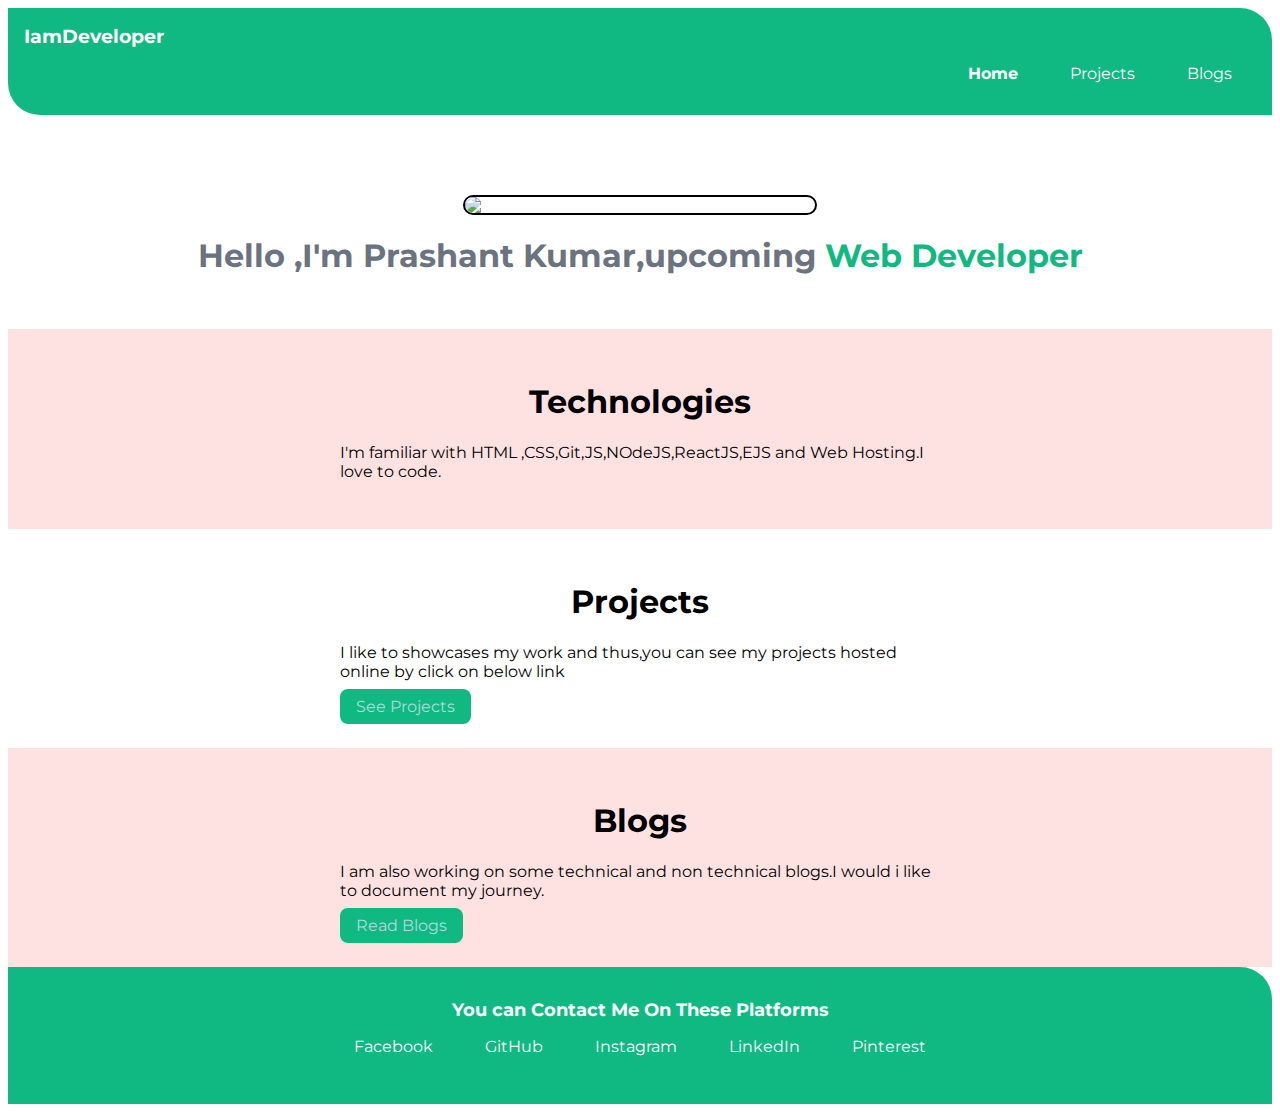
==== index.html @ 024e73de "docs:added" ====
<!DOCTYPE html>
<html lang="en">
<head>
    <meta charset="UTF-8">
    <meta name="viewport" content="width=device-width, initial-scale=1.0">
    <title>Prashant Kumar</title>
    <link rel="shortcut icon" type="image/x-icon" href="/image/favicon.ico">
    <link rel="stylesheet" href="https://use.fontawesome.com/releases/v5.15.1/css/all.css" integrity="sha384-vp86vTRFVJgpjF9jiIGPEEqYqlDwgyBgEF109VFjmqGmIY/Y4HV4d3Gp2irVfcrp" crossorigin="anonymous">
    <link href="styles.css" rel="stylesheet">
</head>
<body>
    <nav class="navigation container">
        <div class="nav-brand">IamDeveloper</div>
        <ul class="list-non-bullet nav-pills">
            <li class="list-item-inline">
                <a class="link link-active" href="/">Home</a>
            </li>
            <li class="list-item-inline">
                <a class="link" href="/projects.html">Projects</a>
            </li>
            <li class="list-item-inline">
                <a class="link" href="blogs.html">Blogs</a>
            </li>
            
        </ul>
    </nav>

    <header class="hero">
        <img class="hero-img" src="/image/prashant.jpg">
        <h1 class="hero-heading">Hello ,I'm Prashant Kumar,upcoming <span class="heading-inverted">Web Developer</span></h1>
    </header>

    <section class="section lp">
        <div class="container container-center">
            <h1>Technologies</h1>
            <p>I'm familiar with HTML ,CSS,Git,JS,NOdeJS,ReactJS,EJS and Web Hosting.I love to code.</p>
        </div>
    </section>

    <section class="section">
        <div class="container container-center">
            <h1>Projects</h1>
            <p>I like to showcases my work and thus,you can see my projects hosted online by click on below link</p>
            <a class="link link-primary" href="/projects.html">See Projects</a>
        </div>
    </section>

    <section class="section lp">
        <div class="container container-center">
            <h1>Blogs</h1>
            <p>I am also working on some technical and non technical blogs.I would i like to document my journey.</p>
            <a class="link link-primary" href="/blogs.html">Read Blogs</a>
        </div>
    </section>

    <footer class="footer" >
        <div class="footer-header">You can Contact Me On These Platforms</div>
        <ul class="social-links list-non-bullet">
            <li class="list-item-inline"><a class="link" href="https://www.facebook.com/prashantks397" ><i class="fab fa-facebook-square"></i> Facebook</a></li>
            <li class="list-item-inline"><a class="link" href="https://github.com/pkumars397" ><i class="fab fa-github-square"></i> GitHub</a></li>
            <li class="list-item-inline"><a class="link" href="https://www.instagram.com/prashant_k_s_397/" ><i class="fab fa-instagram-square"></i> Instagram</a></li>
            <li class="list-item-inline"><a class="link" href="https://www.linkedin.com/in/prashant-kumar-931652156/" ><i class="fab fa-linkedin-in"></i> LinkedIn</a></li>
            <li class="list-item-inline"><a class="link" href="https://in.pinterest.com/Prashant_k_397" ><i class="fab fa-pinterest"></i> Pinterest</a></li>
        </ul>
    </footer>
</body>
</html>
---- styles.css ----
@import url('https://fonts.googleapis.com/css2?family=Montserrat:ital,wght@0,300,400,700,800;1,400&display=swap');

body {
    font-family: 'Montserrat', sans-serif;
}

:root {
    --primary-color: #10B981;
    --dark-grey: #6B7280;
    --light-pink: #FEE2E2;
}

/* container part */

.container {
    /* padding-left: 2rem;
    padding-right: 2rem; */
    padding: 0rem 2rem;
}

.container-center {
    max-width: 600px;
    margin: auto;
}

/* links */
.link {
    
    padding: 0.5rem 1rem;
    text-decoration: none;
}

.link:hover {
    text-decoration: underline;
}

.link-primary {
    background-color: var(--primary-color);
    border-radius: 0.5rem;
    color: rgb(175, 217, 223);
}

.link-secondary {
    color: var(--primary-color);
    border: 1px solid var(--primary-color);
    border-radius: 10px;
}

/* lists */
.list-non-bullet {
    list-style: none;
}

.list-item-inline {
    display: inline;
    padding: 0 0.5rem;
}

ol {
    
    font-weight: bold;
}

ol li span {
    font-weight: normal;
}

/* Nav */

.navigation {
    background-color: var(--primary-color);
    color: white;
    padding: 1rem;
    border-bottom-left-radius: 2rem;
    border-top-right-radius: 2rem;
}

.navigation .nav-brand {
    font-weight: bold;
    font-size: 1.2rem;
}

.navigation .nav-pills {
    text-align: right;

}


.navigation .link {
    color: white;
}

.navigation .link-active {
    font-weight: bold;
}

/* header*/

.hero {
    padding: 2rem;
    padding-top: 5rem;
}

.hero .hero-img {
    width: 350px;
    display: block;
    margin: auto;
    border: 2px solid black;
    border-radius: 4rem;
    max-width:100%;
}

.hero .hero-heading {
    color: var(--dark-grey);
    text-align: center;
}

.hero .hero-heading .heading-inverted {
    color: var(--primary-color);
}


/* section */

.section {
    padding: 2rem;
}

.section h1 {
    text-align: center;

}

.lp {
    background-color: var(--light-pink);
}

/* footer */

.footer {
    background-color: var(--primary-color);
    padding: 2rem 1rem;
    text-align: center;
    color: white;
    border-top-right-radius: 2rem;
}

.footer .footer-header {
    font-weight: bold;
    font-size: large;
}

.footer .link {
    color: white;
}

.footer ul {
    padding-inline-start: 0px;
}
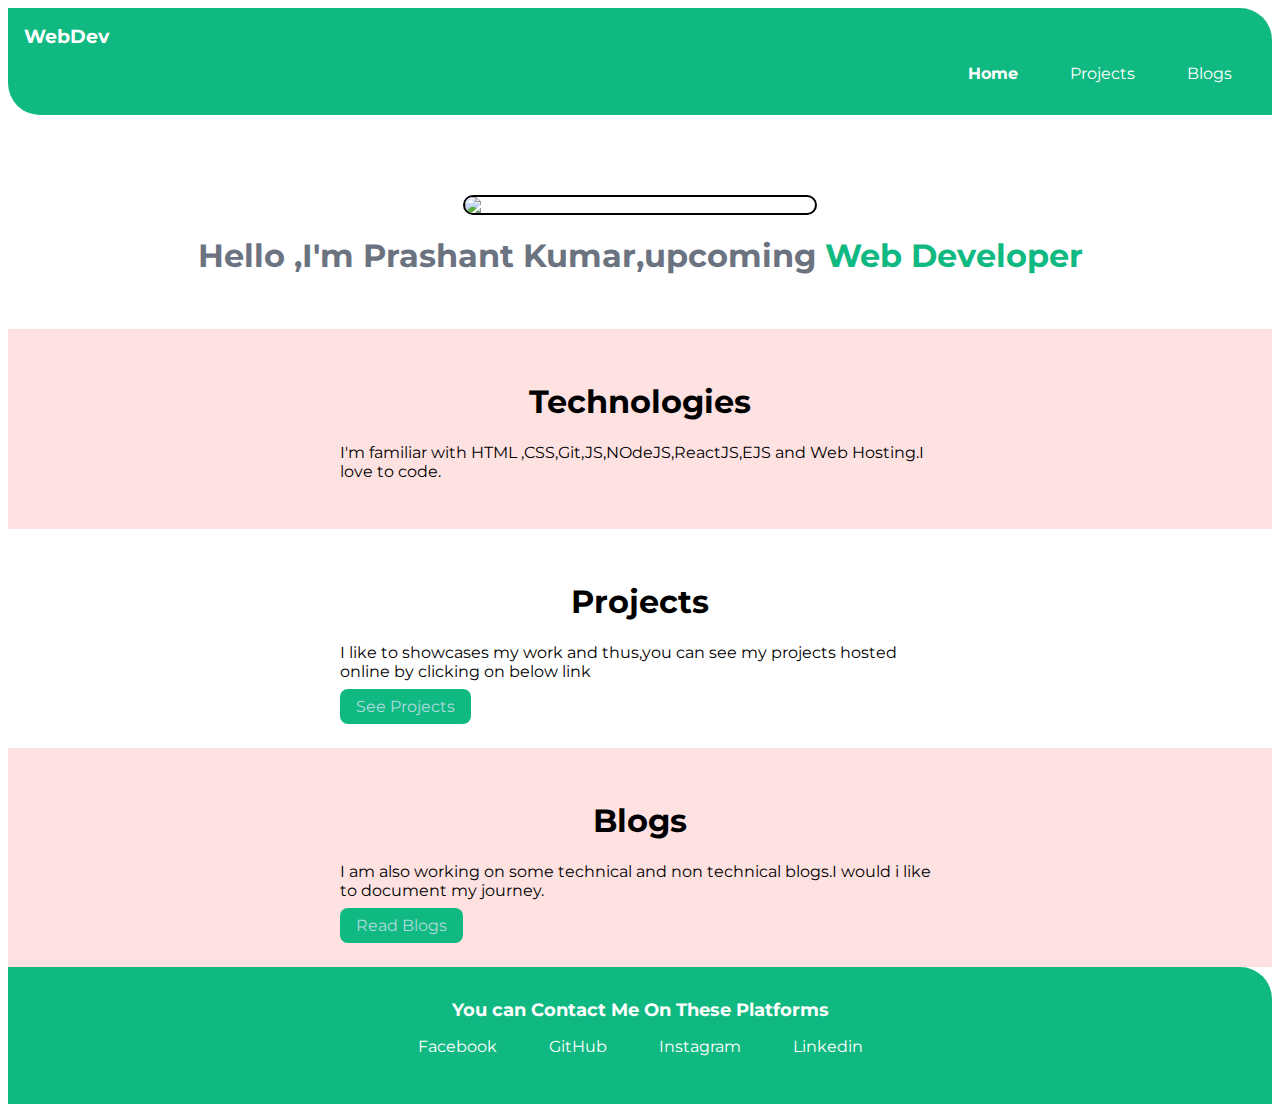
==== commit 97834f88: "docs:completed mine portofolio" ====
--- a/index.html
+++ b/index.html
@@ -10,7 +10,7 @@
 </head>
 <body>
     <nav class="navigation container">
-        <div class="nav-brand">IamDeveloper</div>
+        <div class="nav-brand">WebDev</div>
         <ul class="list-non-bullet nav-pills">
             <li class="list-item-inline">
                 <a class="link link-active" href="/">Home</a>
@@ -40,7 +40,7 @@
     <section class="section">
         <div class="container container-center">
             <h1>Projects</h1>
-            <p>I like to showcases my work and thus,you can see my projects hosted online by click on below link</p>
+            <p>I like to showcases my work and thus,you can see my projects hosted online by clicking on below link</p>
             <a class="link link-primary" href="/projects.html">See Projects</a>
         </div>
     </section>
@@ -59,8 +59,7 @@
             <li class="list-item-inline"><a class="link" href="https://www.facebook.com/prashantks397" ><i class="fab fa-facebook-square"></i> Facebook</a></li>
             <li class="list-item-inline"><a class="link" href="https://github.com/pkumars397" ><i class="fab fa-github-square"></i> GitHub</a></li>
             <li class="list-item-inline"><a class="link" href="https://www.instagram.com/prashant_k_s_397/" ><i class="fab fa-instagram-square"></i> Instagram</a></li>
-            <li class="list-item-inline"><a class="link" href="https://www.linkedin.com/in/prashant-kumar-931652156/" ><i class="fab fa-linkedin-in"></i> LinkedIn</a></li>
-            <li class="list-item-inline"><a class="link" href="https://in.pinterest.com/Prashant_k_397" ><i class="fab fa-pinterest"></i> Pinterest</a></li>
+            <li class="list-item-inline"><a class="link" href="https://www.linkedin.com/in/prashant-kumar-931652156/" ><i class="fab fa-linkedin-in"></i> Linkedin</a></li>
         </ul>
     </footer>
 </body>
--- a/styles.css
+++ b/styles.css
@@ -25,7 +25,7 @@
 
 /* links */
 .link {
-    
+
     padding: 0.5rem 1rem;
     text-decoration: none;
 }
@@ -46,6 +46,14 @@
     border-radius: 10px;
 }
 
+.blog-link {
+    text-decoration: none;
+}
+
+.blog-link:hover {
+    color: red;
+}
+
 /* lists */
 .list-non-bullet {
     list-style: none;
@@ -57,7 +65,7 @@
 }
 
 ol {
-    
+
     font-weight: bold;
 }
 
@@ -107,7 +115,7 @@
     margin: auto;
     border: 2px solid black;
     border-radius: 4rem;
-    max-width:100%;
+    max-width: 100%;
 }
 
 .hero .hero-heading {
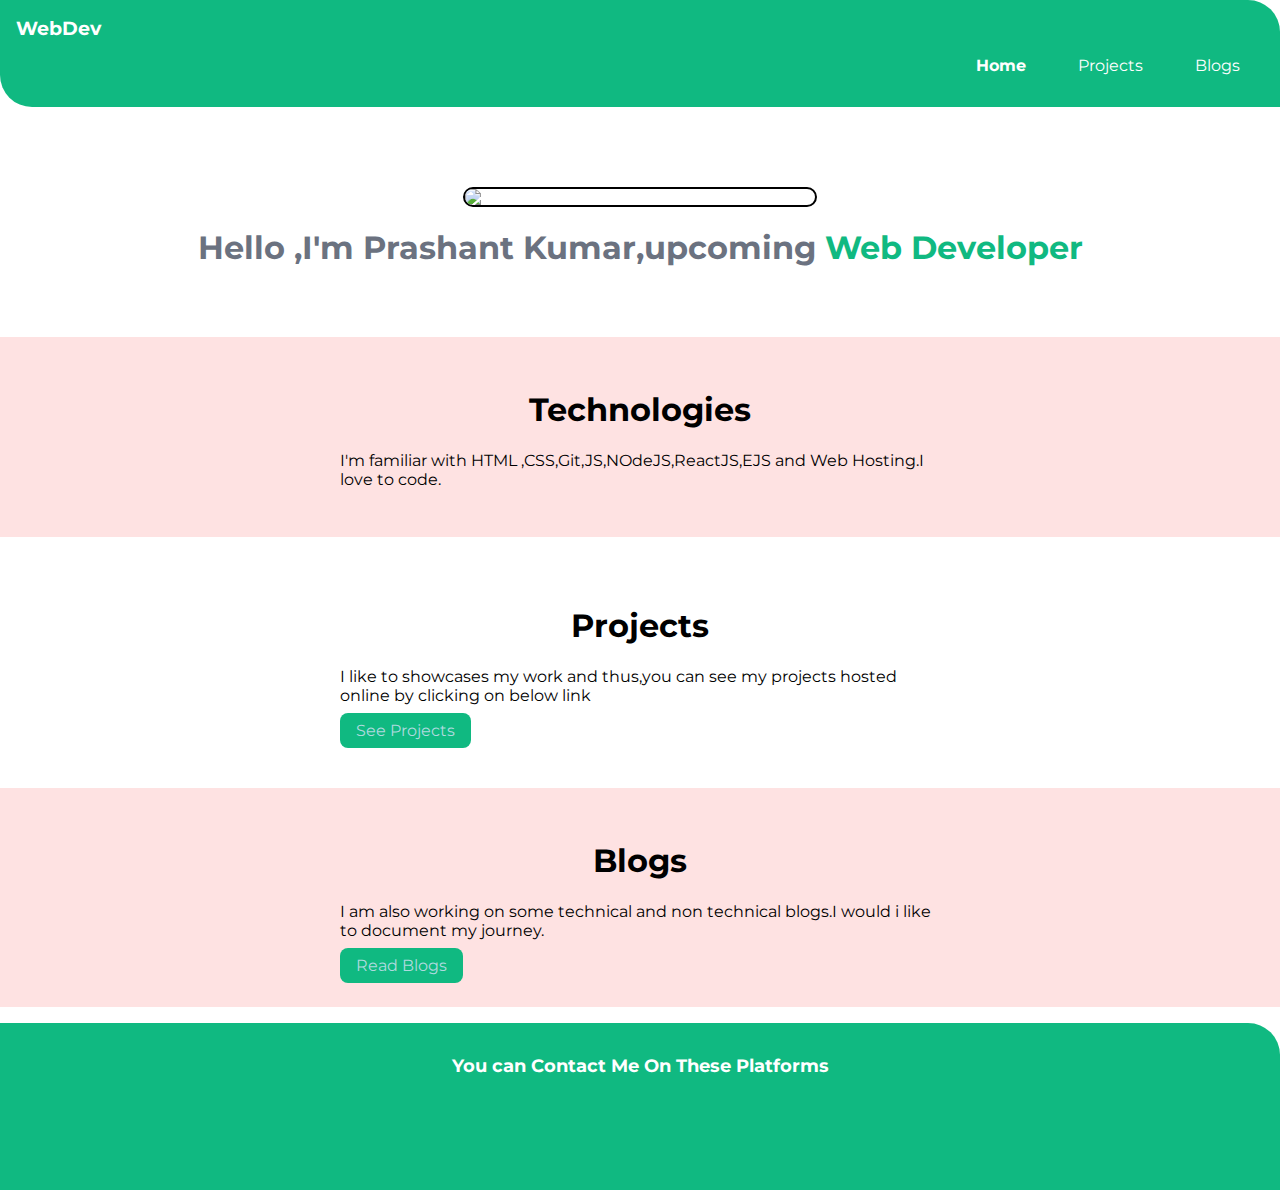
==== commit 0324dfd6: "Updated styles" ====
--- a/index.html
+++ b/index.html
@@ -56,10 +56,10 @@
     <footer class="footer" >
         <div class="footer-header">You can Contact Me On These Platforms</div>
         <ul class="social-links list-non-bullet">
-            <li class="list-item-inline"><a class="link" href="https://www.facebook.com/prashantks397" ><i class="fab fa-facebook-square"></i> Facebook</a></li>
-            <li class="list-item-inline"><a class="link" href="https://github.com/pkumars397" ><i class="fab fa-github-square"></i> GitHub</a></li>
-            <li class="list-item-inline"><a class="link" href="https://www.instagram.com/prashant_k_s_397/" ><i class="fab fa-instagram-square"></i> Instagram</a></li>
-            <li class="list-item-inline"><a class="link" href="https://www.linkedin.com/in/prashant-kumar-931652156/" ><i class="fab fa-linkedin-in"></i> Linkedin</a></li>
+            <li class="list-item-inline"><a class="link" href="https://www.facebook.com/prashantks397" ><i class="fab fa-facebook-square"></i> </a></li>
+            <li class="list-item-inline"><a class="link" href="https://github.com/pkumars397" ><i class="fab fa-github-square"></i> </a></li>
+            <li class="list-item-inline"><a class="link" href="https://www.instagram.com/prashant_k_s_397/" ><i class="fab fa-instagram-square"></i> </a></li>
+            <li class="list-item-inline"><a class="link" href="https://www.linkedin.com/in/prashant-kumar-931652156/" ><i class="fab fa-linkedin"></i> </a></li>
         </ul>
     </footer>
 </body>
--- a/styles.css
+++ b/styles.css
@@ -2,6 +2,7 @@
 
 body {
     font-family: 'Montserrat', sans-serif;
+    margin: 0px;
 }
 
 :root {
@@ -90,7 +91,12 @@
 
 .navigation .nav-pills {
     text-align: right;
-
+    font-size: 1rem;
+    margin-block-start: 1em;
+    margin-block-end: 1em;
+    margin-inline-start: 0px;
+    margin-inline-end: 0px;
+    padding-inline-start: 0px;
 }
 
 
@@ -132,6 +138,9 @@
 
 .section {
     padding: 2rem;
+    border: 0.5pxpx solid rgb(129, 114, 114);
+    margin-top: 1rem;
+    margin-bottom: 1rem;
 }
 
 .section h1 {
@@ -164,4 +173,26 @@
 
 .footer ul {
     padding-inline-start: 0px;
+}
+
+/* Styling icons */
+
+.fab {
+    font-size: 2.5rem;
+}
+
+.fa-facebook-square {
+    color: rgb(45, 45, 168);
+}
+
+.fa-github-square {
+    color: rgb(17, 15, 15);
+}
+
+.fa-instagram-square {
+    color: rgb(167, 16, 53);
+}
+
+.fa-linkedin {
+    color: rgb(3, 44, 63);
 }